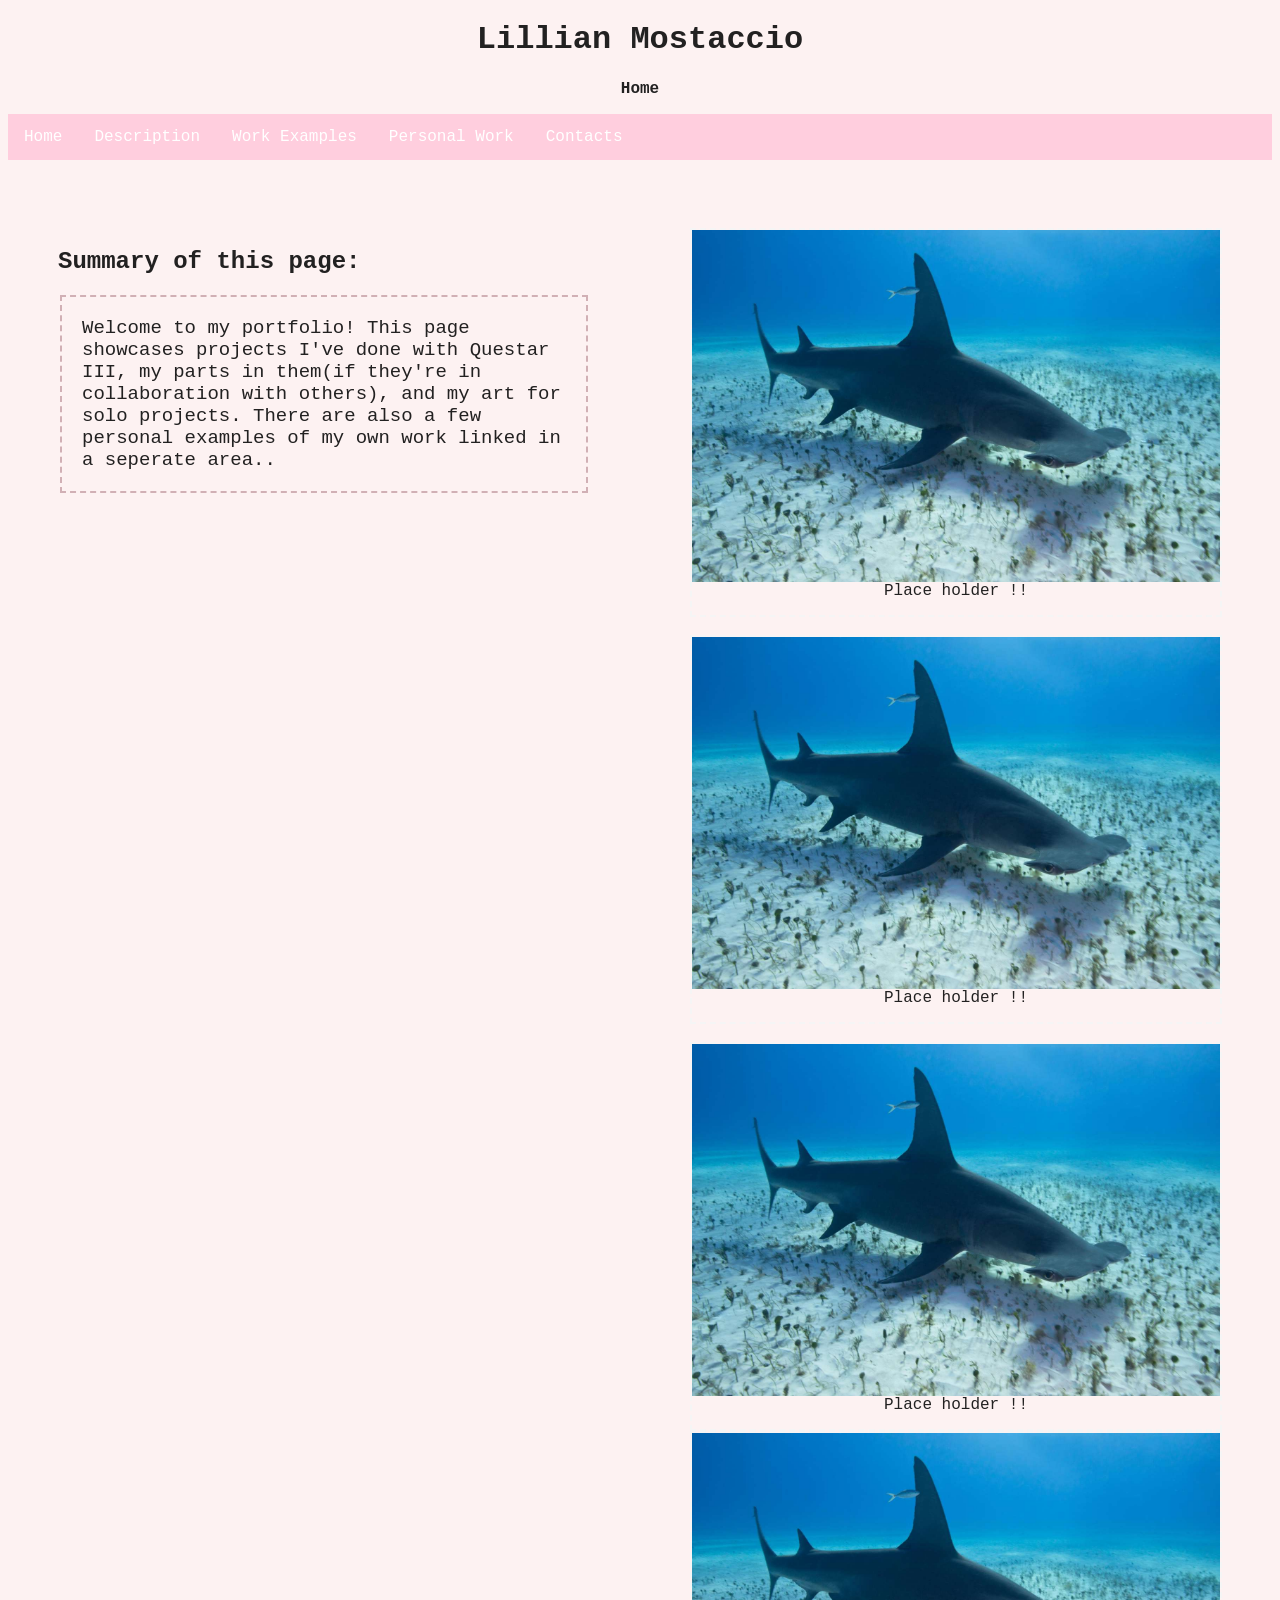
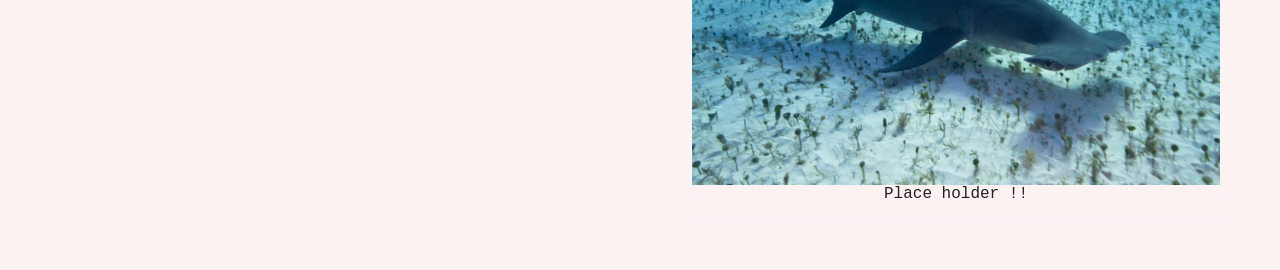
==== index.html @ c6e50a34 "Changing Path" ====
<!DOCTYPE html>
<html>
  <head lang="en">
    <title>Lillian Mostaccio' portfolio Main Page</title>
      <link rel="stylesheet" href="Style_Sheet.css">
  </head>
  <body>
      <h1 class="center">Lillian Mostaccio</h1>
      <p class="center"><b>Home</b>
      <ul>
         <li><a href="index.html">Home</a></li>
         <li><a href="description.html">Description</a></li>
         <li><a href="work-examples.html">Work Examples</a></li>
         <li><a href="personal-work.html">Personal Work</a></li>
         <li><a href="contacts.html">Contacts</a></li>
      </ul>
 
      <br>
      
      <div class="column">
          <h2>Summary of this page:</h2>
          <p class="box">Welcome to my portfolio! This page showcases projects I've done with Questar III, my parts in them(if they're in collaboration with others), and my art for solo projects. There are also a few personal examples of my own work linked in a seperate area..</p>
         </div>

         <div class="column">
          <div class="responsive2">
            <div class="gallery">
              <a target="_blank" href="images/hammer-head.jpg">
                <img src="images/hammer-head.jpg" alt="Cinque Terre" width="600" height="400">
              </a>
              <div class="desc">Place holder !!</div>
            </div>
          </div>
          
          <br>
         
          <div class="responsive2">
            <div class="gallery">
              <a target="_blank" href="images/hammer-head.jpg">
                <img src="images/hammer-head.jpg" alt="Cinque Terre" width="600" height="400">
              </a>
              <div class="desc">Place holder !!</div>
            </div>
          </div>
          
          <br>

          <div class="responsive2">
            <div class="gallery">
              <a target="_blank" href="images/hammer-head.jpg">
                <img src="images/hammer-head.jpg" alt="Cinque Terre" width="600" height="400">
              </a>
              <div class="desc">Place holder !!</div>
            </div>
          </div>

          <div class="responsive2">
            <div class="gallery">
              <a target="_blank" href="images/hammer-head.jpg">
                <img src="images/hammer-head.jpg" alt="Cinque Terre" width="600" height="400">
              </a>
              <div class="desc">Place holder !!</div>
            </div>
          </div>
          </div>


          
    </body>
</html>
---- Style_Sheet.css ----
body {
    background-color: rgb(253, 242, 242);
    font-family: "Courier New", Courier, monospace;
    color: rgb(34, 33, 33); 
}

ul {
    list-style-type: none;
    margin: 0;
    padding: 0;
    overflow: hidden;
    background-color: #ffcede;
  }

li {
    float: left;
  }

li a {
    display: block;
    color: rgb(255, 255, 255);
    text-align: center;
    padding: 14px 16px;
    text-decoration: none;
  }

li a:hover {
    background-color: #fdbcda;
  }

.center {
    text-align: center;
  } 

div.gallery {
  border: 2px dashed;
  border-color: whitesmoke;
}

div.gallery:hover {
  border: 2px dashed;
  border-color: rgb(236, 187, 203);
}

div.gallery img {
  width: 100%;
  height: auto;
}

div.desc {
  padding: 15px;
  text-align: center;
}

* {
  box-sizing: border-box;
}

.responsive {
  padding: 0 6px;
  float: left;
  width: 25%;
}

@media only screen and (max-width: 700px) {
  .responsive {
    width: 49.99999%;
    margin: 6px 0;
  }
}

@media only screen and (max-width: 500px) {
  .responsive {
    width: 100%;
  }
} 

.responsive2 {
  float: none;
  clear: right;
}

/* @media only screen and (max-width: 700px) {
  .responsive2 {
    width: 49.99999%;
    margin: 6px 0;
  }
}

@media only screen and (max-width: 500px) {
  .responsive2 {
    width: 100%;
  }
} 
*/

.column {
  float: left;
  width: 50%;
  padding: 50px;
}

@media screen and (max-width: 800px) {
  .column {
    float: none;
    width: 100%;
  }
}

.box {
  max-width: 1200px;
  border: 2px dashed rgb(209, 176, 181);
  padding: 20px;
  margin: 2px;
  font-size: 19px;
} 

img {
  float: left;
} 

.descriptions {
  border: 2px dashed rgb(209, 176, 181);
  padding: 20px;
  margin: 2px;
  font-size: 19px;
}

.clearfix {
  overflow: auto;
}
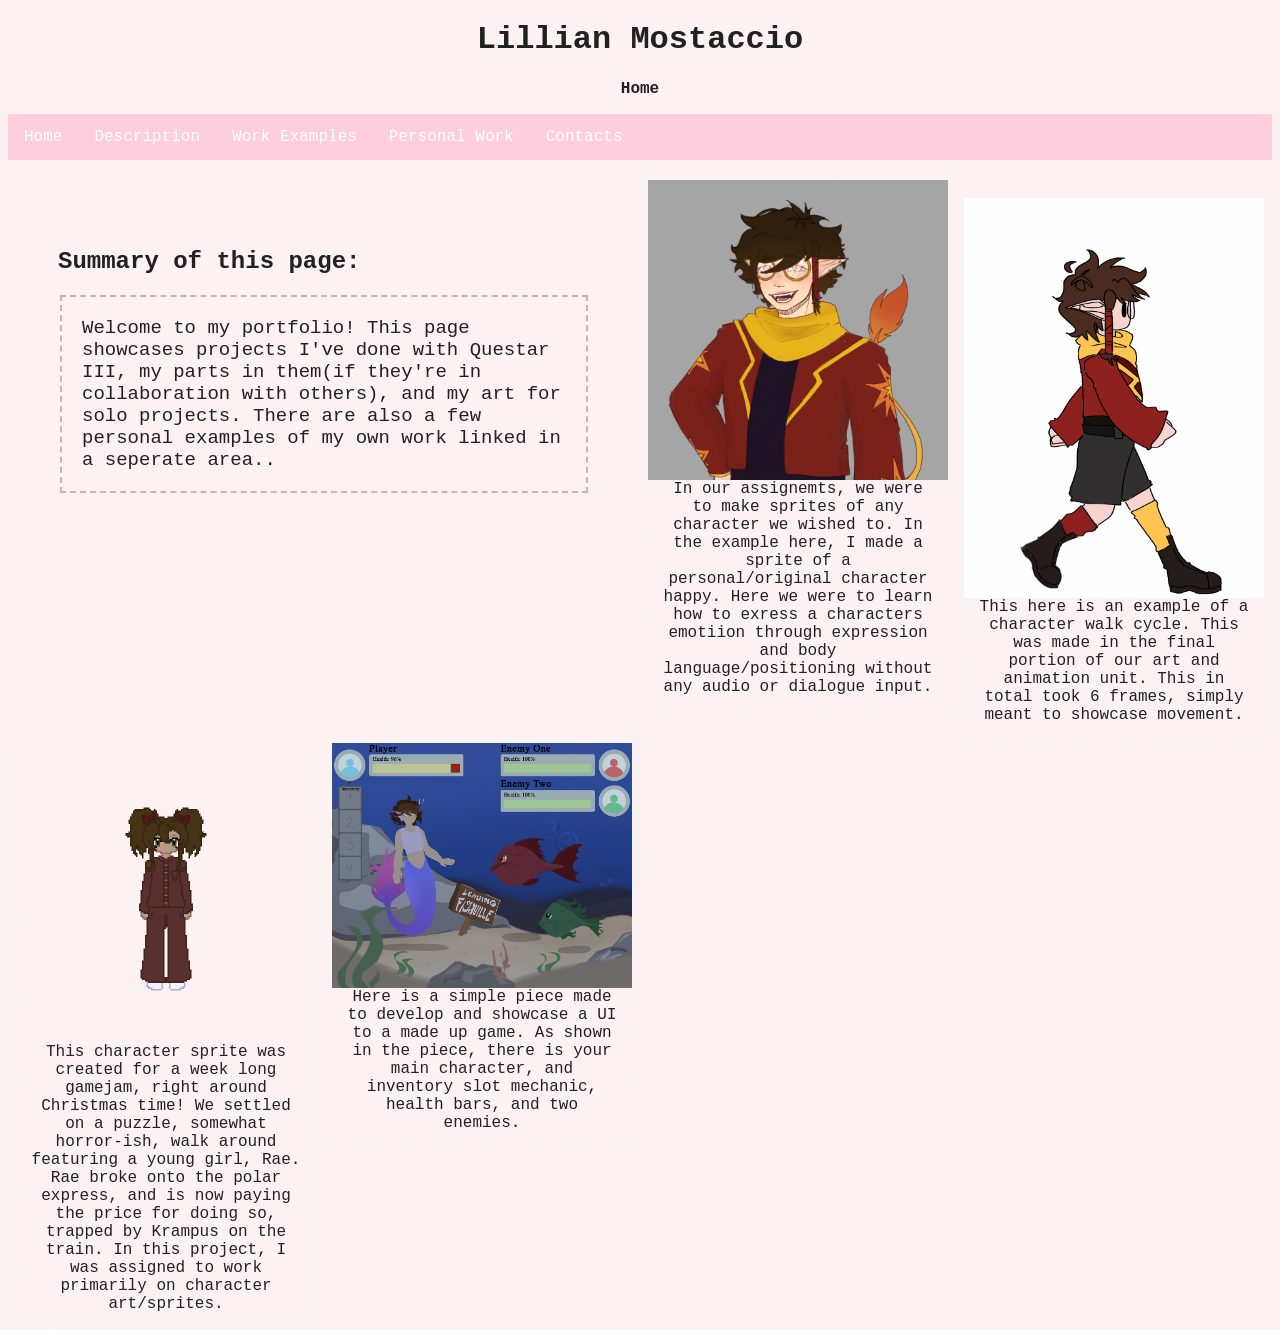
==== commit 84f28b39: "Re-worked tabs." ====
--- a/index.html
+++ b/index.html
@@ -22,46 +22,44 @@
           <p class="box">Welcome to my portfolio! This page showcases projects I've done with Questar III, my parts in them(if they're in collaboration with others), and my art for solo projects. There are also a few personal examples of my own work linked in a seperate area..</p>
          </div>
 
-         <div class="column">
-          <div class="responsive2">
-            <div class="gallery">
-              <a target="_blank" href="images/hammer-head.jpg">
-                <img src="images/hammer-head.jpg" alt="Cinque Terre" width="600" height="400">
-              </a>
-              <div class="desc">Place holder !!</div>
-            </div>
-          </div>
+         <div class="responsive">
+          <div class="gallery">
+           <a>
+             <img src="images/Happy_Sorren.png.png" alt="HappySprite" width="600" height="400">
+           </a>
+          <div class="desc">In our assignemts, we were to make sprites of any character we wished to. In the example here, I made a sprite of a personal/original character happy. Here we were to learn how to exress a characters emotiion through expression and body language/positioning without any audio or dialogue input.</div>
+        </div>
+      </div>
           
           <br>
          
-          <div class="responsive2">
-            <div class="gallery">
-              <a target="_blank" href="images/hammer-head.jpg">
-                <img src="images/hammer-head.jpg" alt="Cinque Terre" width="600" height="400">
-              </a>
-              <div class="desc">Place holder !!</div>
-            </div>
+       <div class="responsive">
+          <div class="gallery">
+            <a>
+              <img src="images/walk1(1).gif" alt="CharacterWalk" width="600" height="400">
+            </a>
+            <div class="desc">This here is an example of a character walk cycle. This was made in the final portion of our art and animation unit. This in total took 6 frames, simply meant to showcase movement.</div>
           </div>
-          
+        </div>
+                  
           <br>
 
-          <div class="responsive2">
+          <div class="responsive">
             <div class="gallery">
-              <a target="_blank" href="images/hammer-head.jpg">
-                <img src="images/hammer-head.jpg" alt="Cinque Terre" width="600" height="400">
+              <a>
+                <img src="images/Rae_front_idle_new(1).gif" alt="RaeFrontIdle" width="600" height="400">
               </a>
-              <div class="desc">Place holder !!</div>
+              <div class="desc">This character sprite was created for a week long gamejam, right around Christmas time! We settled on a puzzle, somewhat horror-ish, walk around featuring a young girl, Rae. Rae broke onto the polar express, and is now paying the price for doing so, trapped by Krampus on the train. In this project, I was assigned to work primarily on character art/sprites. </div>
             </div>
           </div>
 
-          <div class="responsive2">
-            <div class="gallery">
-              <a target="_blank" href="images/hammer-head.jpg">
-                <img src="images/hammer-head.jpg" alt="Cinque Terre" width="600" height="400">
-              </a>
-              <div class="desc">Place holder !!</div>
-            </div>
-          </div>
+            <div class="responsive">
+              <div class="gallery">
+                <a>
+                  <img src="images/4.2.png" alt="Game Screen Mockup" width="600" height="400">
+                </a>
+                <div class="desc">Here is a simple piece made to develop and showcase a UI to a made up game. As shown in the piece, there is your main character, and inventory slot mechanic, health bars, and two enemies.</div>
+              </div>
           </div>
 
 
